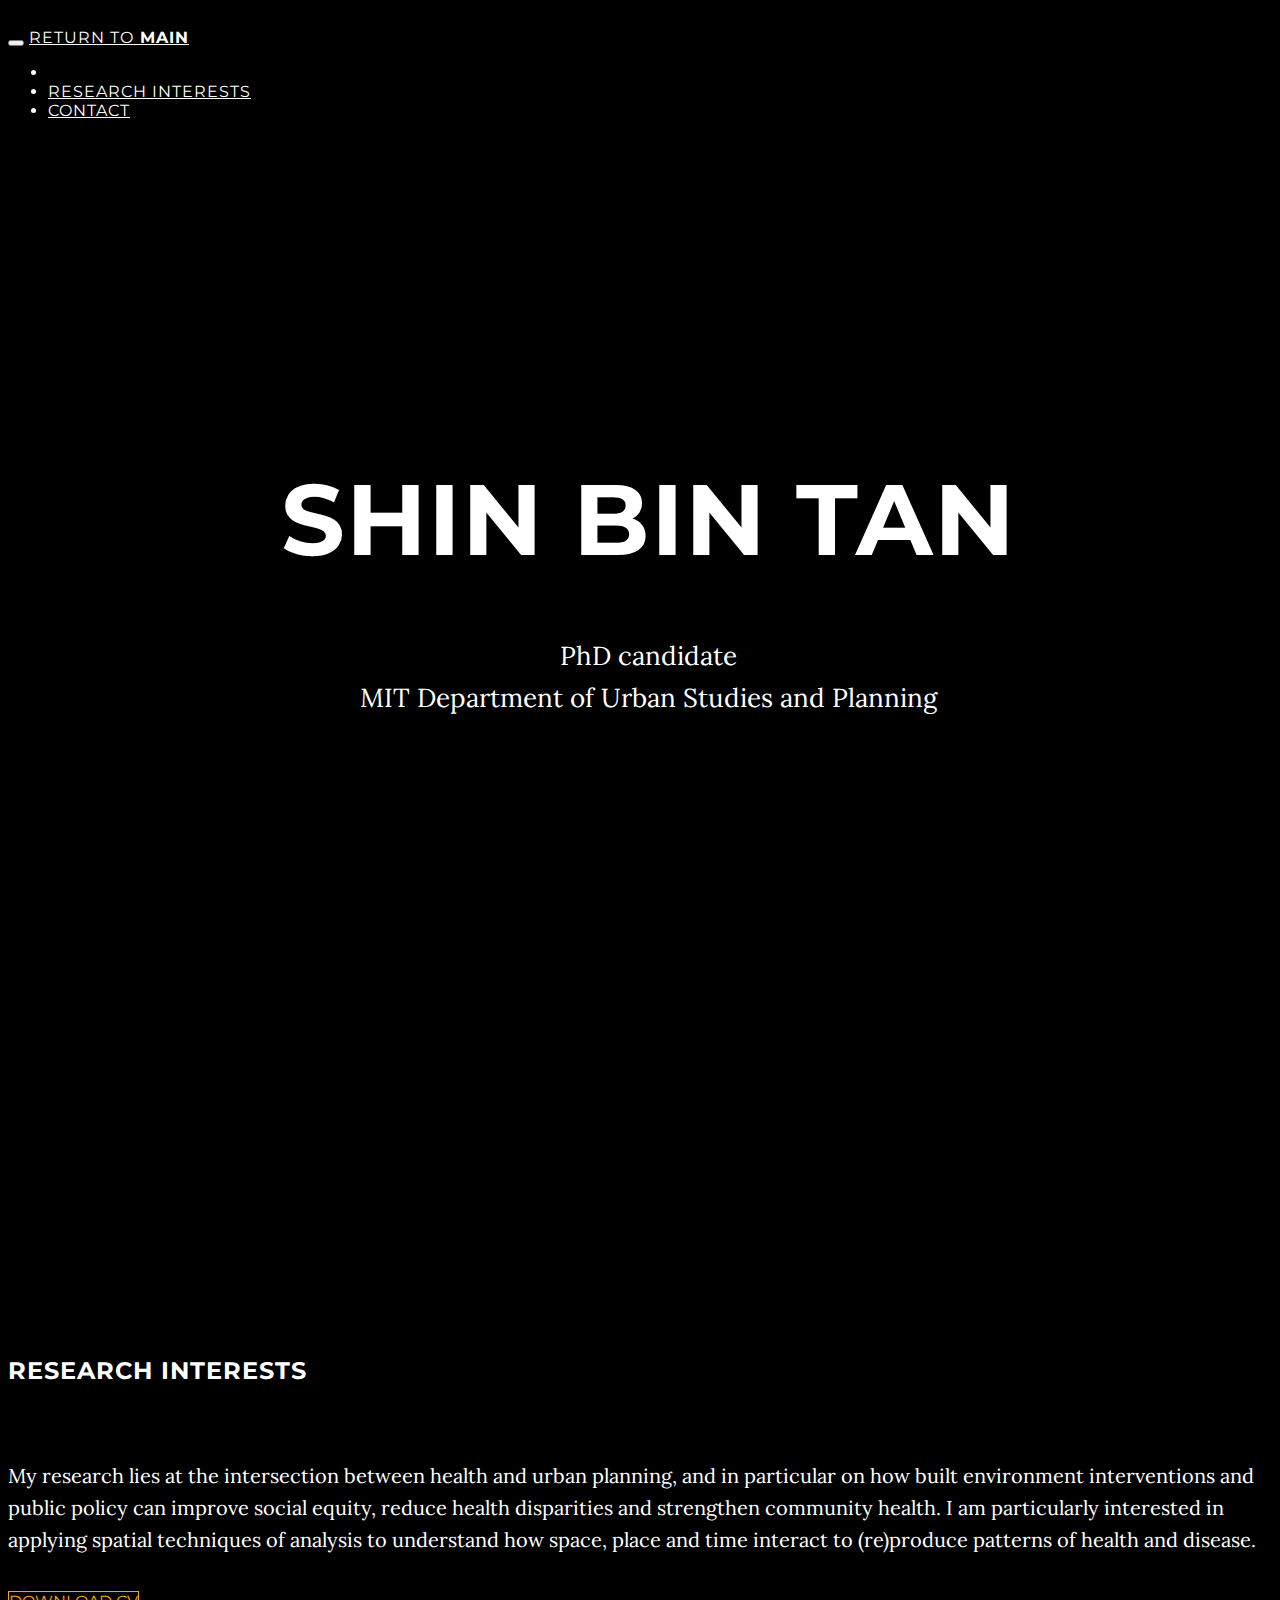
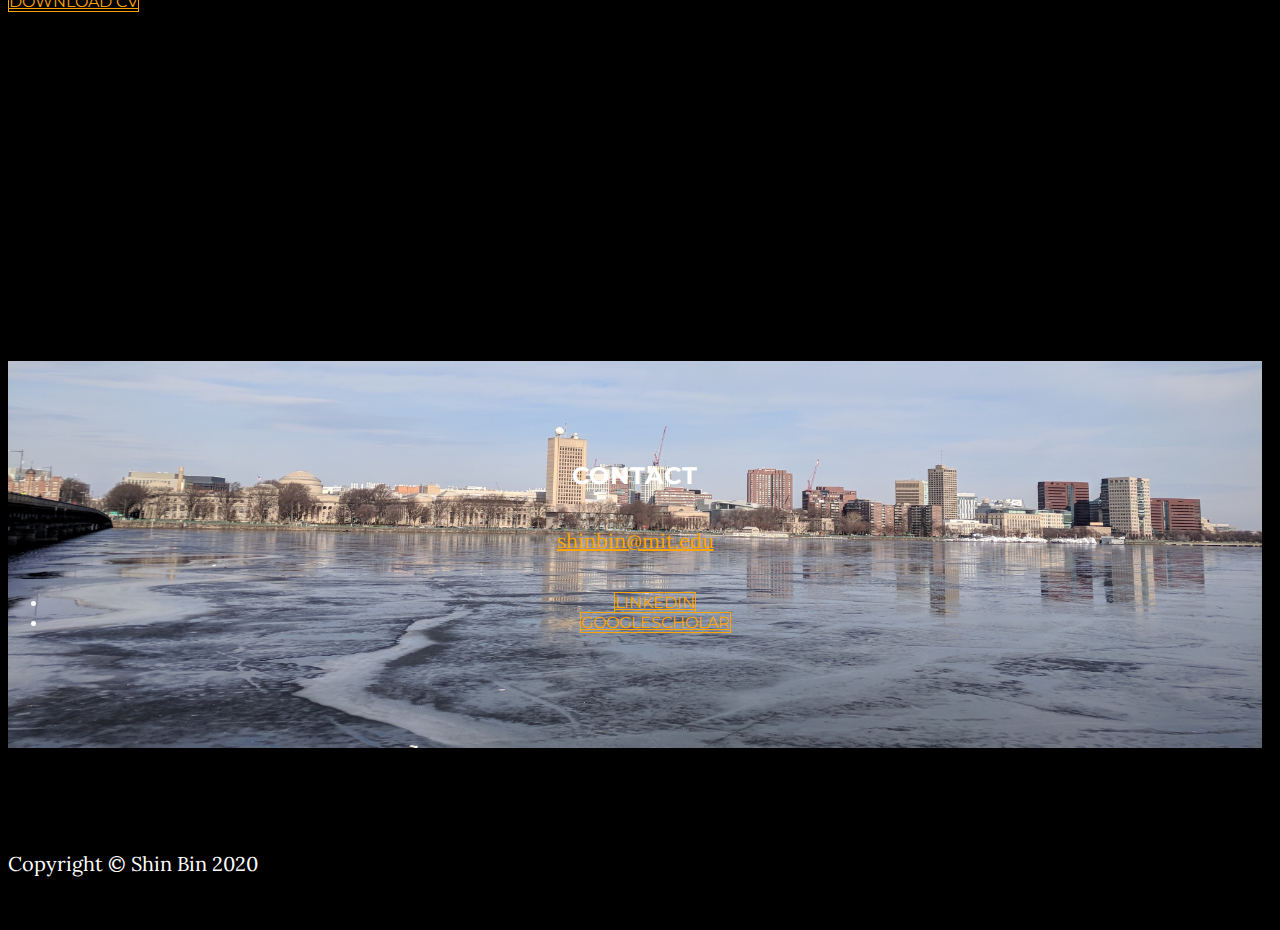
==== index.html @ 17f214aa "updated pictures" ====
<!DOCTYPE html>
<html lang="en" prefix="og: http://ogp.me/ns#">

<head>

    <meta charset="utf-8">
    <meta http-equiv="X-UA-Compatible" content="IE=edge">
    <meta name="viewport" content="width=device-width, initial-scale=1">
    <meta name="description" content="">
    <meta name="author" content="">
    <meta property="og:image" content="http://shinbint.com/img/projects/screenshot.png" />
    <meta property="og:description" content="Shin Bin's personal website." />
    <meta property="og:url"content="http://shinbint.com/" />
    <meta property="og:title" content="Shin Bin's personal website" />

    <title>Shin Bin Tan</title>

    <!-- Bootstrap Core CSS -->
    <link href="css/bootstrap.min.css" rel="stylesheet">

    <!-- Custom CSS -->
    <link href="css/grayscale.css" rel="stylesheet">

    <!-- Custom Fonts -->
    <link href="font-awesome/css/font-awesome.min.css" rel="stylesheet" type="text/css">
    <link href="http://fonts.googleapis.com/css?family=Lora:400,700,400italic,700italic" rel="stylesheet" type="text/css">
    <link href="http://fonts.googleapis.com/css?family=Montserrat:400,700" rel="stylesheet" type="text/css">
    <link rel="stylesheet" href="https://cdn.rawgit.com/jpswalsh/academicons/master/css/academicons.min.css">



</head>


    <!-- HTML5 Shim and Respond.js IE8 support of HTML5 elements and media queries -->
    <!-- WARNING: Respond.js doesn't work if you view the page via file:// -->
    <!--[if lt IE 9]>
        <script src="https://oss.maxcdn.com/libs/html5shiv/3.7.0/html5shiv.js"></script>
        <script src="https://oss.maxcdn.com/libs/respond.js/1.4.2/respond.min.js"></script>
    <![endif]-->

</head>

<body id="page-top" data-spy="scroll" data-target=".navbar-fixed-top">

    <!-- Navigation -->
    <nav class="navbar navbar-custom navbar-fixed-top" role="navigation">
        <div class="container">
            <div class="navbar-header">
                <button type="button" class="navbar-toggle" data-toggle="collapse" data-target=".navbar-main-collapse">
                    <i class="fa fa-bars"></i>
                </button>
                <a class="navbar-brand page-scroll" href="#page-top">
                    <i class="fa fa-play-circle"></i>  <span class="light">Return to</span> Main
                </a>
            </div>

            <!-- Collect the nav links, forms, and other content for toggling -->
            <div class="collapse navbar-collapse navbar-right navbar-main-collapse">
                <ul class="nav navbar-nav">
                    <!-- Hidden li included to remove active class from about link when scrolled up past about section -->
                    <li class="hidden">
                        <a href="#page-top"></a>
                    </li>

                    <li>
                        <a class="page-scroll" href="#about">Research Interests</a>
                    </li>
                    <li>
                        <a class="page-scroll" href="#contact">Contact</a>
                    </li>
                </ul>
            </div>
            <!-- /.navbar-collapse -->
        </div>
        <!-- /.container -->
    </nav>

    <!-- Intro Header -->
    <header class="intro">
        <div class="intro-body">
            <div class="container">
                <div class="row">
                    <div class="col-md-8 col-md-offset-2">
                        <h2 class="brand-heading">Shin Bin Tan</h2>
                         <div class="row text-center">
                        <img src="img/profilepic.jpg" class="img-responsive-center img-circle" alt="" >
                        </div>
                        <p class="intro-text">PhD candidate <br> MIT Department of Urban Studies and Planning </p>
                        </a>
                    </div>
                </div>
            </div>
        </div>
    </header>

    <section id="works"></section>
    <div class="container">

    </div>

   <!-- About Section -->
    <section id="about" class="content-section text-center">
        <div class="about-section">
         <div class="container">
            <div class="col-lg-8 col-lg-offset-2">
                <h2>Research Interests</h2> <br><br>
                <p>My research lies at the intersection between health and urban planning, and in particular on how built environment interventions and public policy can improve social equity, reduce health disparities and strengthen community health. I am particularly interested in applying spatial techniques of analysis to understand how space, place and time interact to (re)produce patterns of health and disease. </p>
                <a href="resume2020.pdf" class="btn btn-default btn-lg">Download CV</a>
            </div>
        </div>
        </div>
    </section>
    <!-- Contact Section -->
    <section id="contact" class="container content-section text-center">
        <div class="contact-section">
        <div class="row">
            <div class="col-lg-8 col-lg-offset-2">
                <h2>Contact </h2>

                <p><a href="shinbin@mit.edu">shinbin@mit.edu</a>
                </p>
                <ul class="list-inline banner-social-buttons">
<!--                     <li>
                        <a href="https://twitter.com/SBootstrap" class="btn btn-default btn-lg"><i class="fa fa-twitter fa-fw"></i> <span class="network-name">Twitter</span></a>
                    </li> -->
                    <!-- <li>
                        <a href="https://github.com/tsb123/tsb123.github.io" class="btn btn-default btn-lg"><i class="fa fa-github fa-fw"></i> <span class="network-name">Github</span></a>
                    </li> </li> -->
                    <li>
                        <a href="https://www.linkedin.com/in/shin-bin-tan-0499061" class="btn btn-default btn-lg"><i class="fa fa-linkedin fa-fw"></i> <span class="network-name">LinkedIn</span></a>
                    </li>
                    <li>
                     <a href="https://scholar.google.com.sg/citations?user=WHCMp7oAAAAJ&hl=en" class="btn btn-default btn-lg"><i class="ai ai-google-scholar-square ai-1x"></i> <span class="network-name">GoogleScholar</span></a>
                </ul>
            </div>
        </div>
        </div>
    </section>

        </div>


                </div>
          </div>
   <!-- Footer -->
    <footer>
        <div class="container text-center">
            <p>Copyright &copy; Shin Bin 2020</p>
        </div>
    </footer>

    <!-- jQuery -->
    <script src="js/jquery.js"></script>

    <!-- Bootstrap Core JavaScript -->
    <script src="js/bootstrap.min.js"></script>

    <!-- Plugin JavaScript -->
    <script src="js/jquery.easing.min.js"></script>

    <!-- Google Maps API Key - Use your own API key to enable the map feature. More information on the Google Maps API can be found at https://developers.google.com/maps/ -->

    <!-- Custom Theme JavaScript -->
    <script src="js/grayscale.js"></script>
    <script>
  (function(i,s,o,g,r,a,m){i['GoogleAnalyticsObject']=r;i[r]=i[r]||function(){
  (i[r].q=i[r].q||[]).push(arguments)},i[r].l=1*new Date();a=s.createElement(o),
  m=s.getElementsByTagName(o)[0];a.async=1;a.src=g;m.parentNode.insertBefore(a,m)
  })(window,document,'script','https://www.google-analytics.com/analytics.js','ga');

  ga('create', 'UA-78256275-1', 'auto');
  ga('send', 'pageview');

</script>

</body>

</html>
---- css/grayscale.css ----
/*!
 * Start Bootstrap - Grayscale Bootstrap Theme (http://startbootstrap.com)
 * Code licensed under the Apache License v2.0.
 * For details, see http://www.apache.org/licenses/LICENSE-2.0.
 */

body {
    width: 100%;
    height: 100%;
    font-family: Lora,"Helvetica Neue",Helvetica,Arial,sans-serif;
    color: #fff;
    background-color: #000;
}

html {
    width: 100%;
    height: 100%;
}

h1,
h2,
h3,
h4,
h5,
h6 {
    margin: 0 0 35px;
    text-transform: uppercase;
    font-family: Montserrat,"Helvetica Neue",Helvetica,Arial,sans-serif;
    font-weight: 700;
    letter-spacing: 1px;
}

p {
    margin: 0 0 25px;
    font-size: 18px;
    line-height: 1.5;
}

@media(min-width:768px) {
    p {
        margin: 0 0 35px;
        font-size: 20px;
        line-height: 1.6;
    }
}

a {
    color: #ffa500 ;
    -webkit-transition: all .2s ease-in-out;
    -moz-transition: all .2s ease-in-out;
    transition: all .2s ease-in-out;
}

a:hover,
a:focus {
    text-decoration: none;
    color: #1d9b6c;
}

.light {
    font-weight: 400;
}

.navbar-custom {
    margin-bottom: 0;
    border-bottom: 1px solid rgba(255,255,255,.3);
    text-transform: uppercase;
    font-family: Montserrat,"Helvetica Neue",Helvetica,Arial,sans-serif;
    background-color: #000;
}

.navbar-custom .navbar-brand {
    font-weight: 700;
}

.navbar-custom .navbar-brand:focus {
    outline: 0;
}

.navbar-custom .navbar-brand .navbar-toggle {
    padding: 4px 6px;
    font-size: 16px;
    color: #fff;
}

.navbar-custom .navbar-brand .navbar-toggle:focus,
.navbar-custom .navbar-brand .navbar-toggle:active {
    outline: 0;
}

.navbar-custom a {
    color: #fff;
}

.navbar-custom .nav li a {
    -webkit-transition: background .3s ease-in-out;
    -moz-transition: background .3s ease-in-out;
    transition: background .3s ease-in-out;
}

.navbar-custom .nav li a:hover {
    outline: 0;
    color: rgba(255,255,255,.8);
    background-color: transparent;
}

.navbar-custom .nav li a:focus,
.navbar-custom .nav li a:active {
    outline: 0;
    background-color: transparent;
}

.navbar-custom .nav li.active {
    outline: 0;
}

.navbar-custom .nav li.active a {
    background-color: rgba(255,255,255,.3);
}

.navbar-custom .nav li.active a:hover {
    color: #fff;
}

@media(min-width:768px) {
    .navbar-custom {
        padding: 20px 0;
        border-bottom: 0;
        letter-spacing: 1px;
        background: 0 0;
        -webkit-transition: background .5s ease-in-out,padding .5s ease-in-out;
        -moz-transition: background .5s ease-in-out,padding .5s ease-in-out;
        transition: background .5s ease-in-out,padding .5s ease-in-out;
    }

    .navbar-custom.top-nav-collapse {
        padding: 0;
        border-bottom: 1px solid rgba(255,255,255,.3);
        background: #000;
    }
}

.intro {
    display: table;
    width: 100%;
    height: auto;
    padding: 100px 0;
    text-align: center;
    color: #fff;
    background: url(../img/backgroundpics/birds_copy.jpg) no-repeat bottom center scroll;
    background-color: #000;
    -webkit-background-size: cover;
    -moz-background-size: cover;
    background-size: cover;
    -o-background-size: cover;
}

.contact-section {
    display: table;
    width: 98%;
    height: auto;
    padding: 100px 0;
    text-align: center;
    color: #fff;
    background: url(../img/backgroundpics/mit.jpg) no-repeat bottom center scroll;
    background-color: #000;
    -webkit-background-size: cover;
    -moz-background-size: cover;
    background-size: cover;
    -o-background-size: cover;
    }


.intro .intro-body {
    display: table-cell;
    vertical-align: middle;
}

.intro .intro-body .brand-heading {
    font-size: 40px;
}

.intro .intro-body .intro-text {
    font-size: 18px;
}

@media(min-width:768px) {
    .intro {
        height: 100%;
        padding: 0;
    }

    .intro .intro-body .brand-heading {
        font-size: 100px;
    }

    .intro .intro-body .intro-text {
        font-size: 26px;
    }
}

.btn-circle {
    width: 70px;
    height: 70px;
    margin-top: 15px;
    padding: 7px 16px;
    border: 2px solid #fff;
    border-radius: 100%!important;
    font-size: 40px;
    color: #fff;
    background: 0 0;
    -webkit-transition: background .3s ease-in-out;
    -moz-transition: background .3s ease-in-out;
    transition: background .3s ease-in-out;
}

.btn-circle:hover,
.btn-circle:focus {
    outline: 0;
    color: #fff;
    background: rgba(255,255,255,.1);
}

.btn-circle i.animated {
    -webkit-transition-property: -webkit-transform;
    -webkit-transition-duration: 1s;
    -moz-transition-property: -moz-transform;
    -moz-transition-duration: 1s;
}

.btn-circle:hover i.animated {
    -webkit-animation-name: pulse;
    -moz-animation-name: pulse;
    -webkit-animation-duration: 1.5s;
    -moz-animation-duration: 1.5s;
    -webkit-animation-iteration-count: infinite;
    -moz-animation-iteration-count: infinite;
    -webkit-animation-timing-function: linear;
    -moz-animation-timing-function: linear;
}

@-webkit-keyframes pulse {
    0% {
        -webkit-transform: scale(1);
        transform: scale(1);
    }

    50% {
        -webkit-transform: scale(1.2);
        transform: scale(1.2);
    }

    100% {
        -webkit-transform: scale(1);
        transform: scale(1);
    }
}

@-moz-keyframes pulse {
    0% {
        -moz-transform: scale(1);
        transform: scale(1);
    }

    50% {
        -moz-transform: scale(1.2);
        transform: scale(1.2);
    }

    100% {
        -moz-transform: scale(1);
        transform: scale(1);
    }
}

.content-section {
    width: 100%;
    padding: 50px 0;

}

.about-section {
/*    display: table;*/
    width: 100%;
    padding: 50px 0;
    color: #fff;
}


#map {
    width: 100%;
    height: 200px;
    margin-top: 100px;
}

@media(min-width:767px) {
    .content-section {
        padding-top: 250px;
    }
/*
    .about-section {
        padding: 100px 0;
    }*/

.btn {
    border-radius: 0;
    text-transform: uppercase;
    font-family: Montserrat,"Helvetica Neue",Helvetica,Arial,sans-serif;
    font-weight: 400;
    -webkit-transition: all .3s ease-in-out;
    -moz-transition: all .3s ease-in-out;
    transition: all .3s ease-in-out;
}

.btn-default {
    border: 1px solid #ffa500 ;
    color: #ffa500 ;
    background-color: transparent;
}

.btn-default:hover,
.btn-default:focus {
    border: 1px solid #ffa500 ;
    outline: 0;
    color: #000;
    background-color: #ffa500 ;
}

.btn-circle{
    color: #ffa500;
}

ul.banner-social-buttons {
    margin-top: 0;
}

@media(max-width:1199px) {
    ul.banner-social-buttons {
        margin-top: 15px;
    }
}

@media(max-width:767px) {
    ul.banner-social-buttons li {
        display: block;
        margin-bottom: 20px;
        padding: 0;
    }

    ul.banner-social-buttons li:last-child {
        margin-bottom: 0;
    }
}

footer {
    padding: 50px 0;
}

footer p {
    margin: 0;
}

::-moz-selection {
    text-shadow: none;
    background: #fcfcfc;
    background: rgba(255,255,255,.2);
}

::selection {
    text-shadow: none;
    background: #fcfcfc;
    background: rgba(255,255,255,.2);
}

img::selection {
    background: 0 0;
}

img::-moz-selection {
    background: 0 0;
}

body {
    webkit-tap-highlight-color: rgba(255,255,255,.2);
}
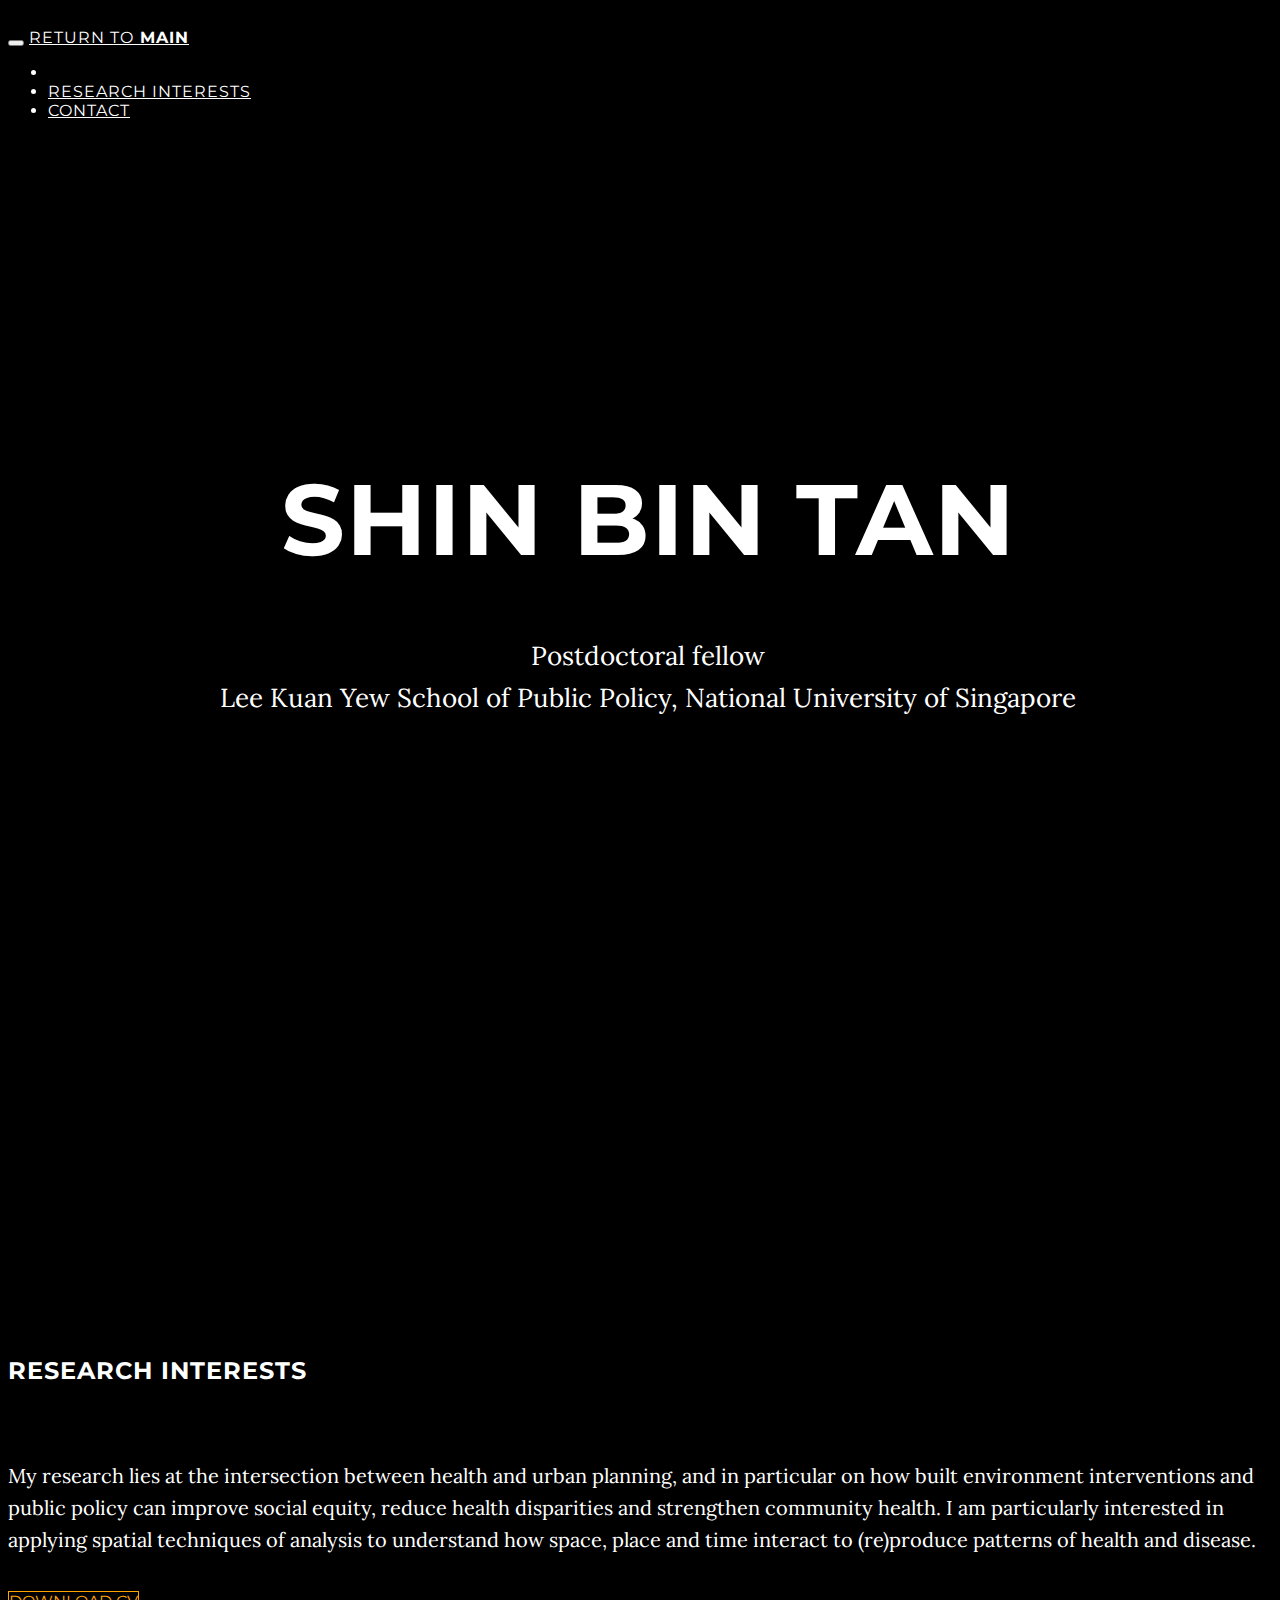
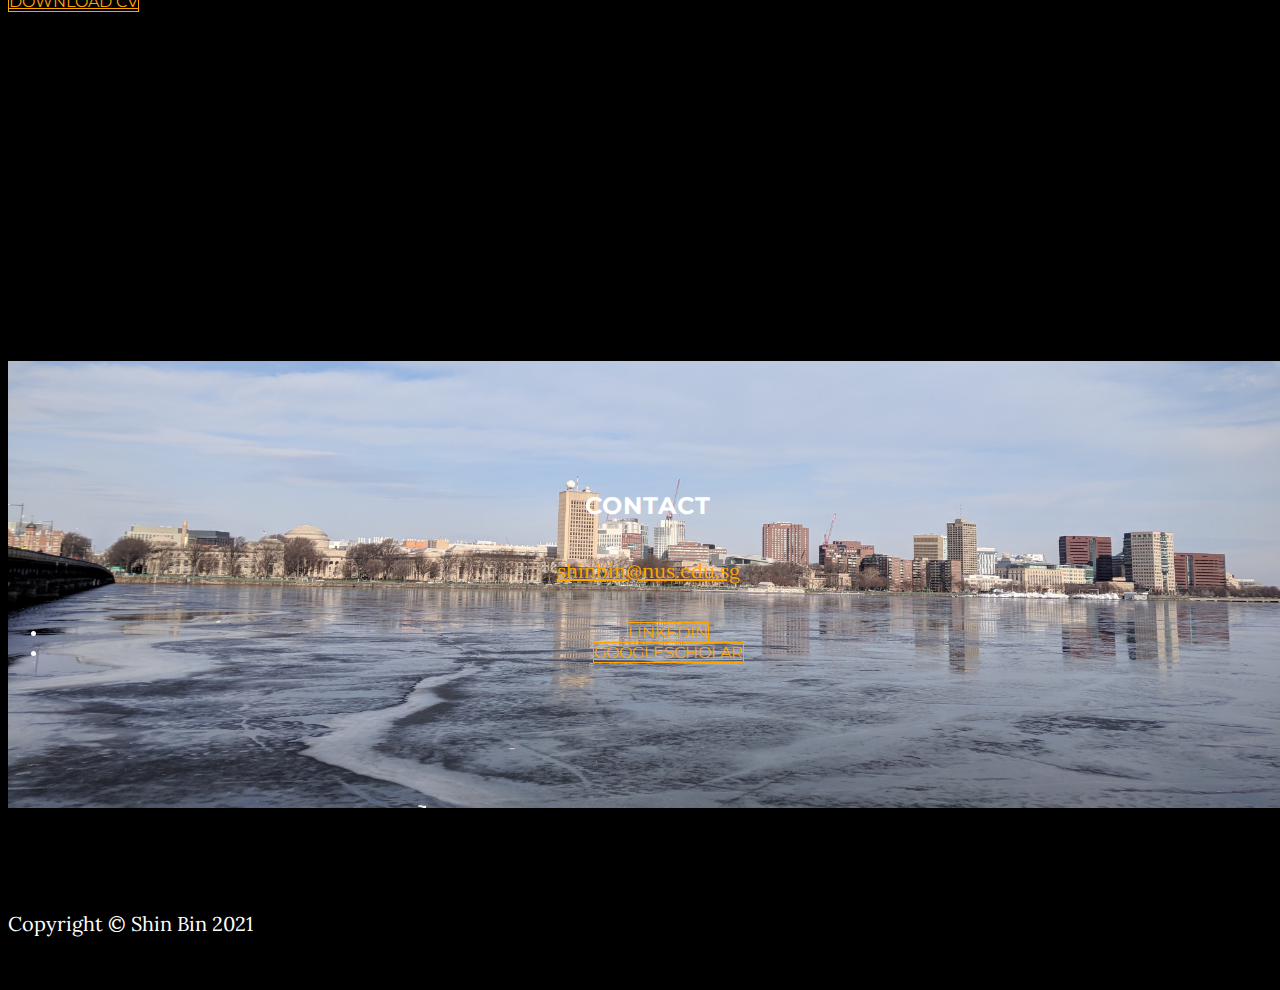
==== commit f5127c41: "update resume" ====
--- a/index.html
+++ b/index.html
@@ -86,7 +86,7 @@
                          <div class="row text-center">
                         <img src="img/profilepic.jpg" class="img-responsive-center img-circle" alt="" >
                         </div>
-                        <p class="intro-text">PhD candidate <br> MIT Department of Urban Studies and Planning </p>
+                        <p class="intro-text">Postdoctoral fellow <br> Lee Kuan Yew School of Public Policy, National University of Singapore</p>
                         </a>
                     </div>
                 </div>
@@ -106,7 +106,7 @@
             <div class="col-lg-8 col-lg-offset-2">
                 <h2>Research Interests</h2> <br><br>
                 <p>My research lies at the intersection between health and urban planning, and in particular on how built environment interventions and public policy can improve social equity, reduce health disparities and strengthen community health. I am particularly interested in applying spatial techniques of analysis to understand how space, place and time interact to (re)produce patterns of health and disease. </p>
-                <a href="resume2020.pdf" class="btn btn-default btn-lg">Download CV</a>
+                <a href="resume2022.pdf" class="btn btn-default btn-lg">Download CV</a>
             </div>
         </div>
         </div>
@@ -118,7 +118,7 @@
             <div class="col-lg-8 col-lg-offset-2">
                 <h2>Contact </h2>
 
-                <p><a href="shinbin@mit.edu">shinbin@mit.edu</a>
+                <p><a href="shinbin@nus.edu.sg">shinbin@nus.edu.sg</a>
                 </p>
                 <ul class="list-inline banner-social-buttons">
 <!--                     <li>
@@ -146,7 +146,7 @@
    <!-- Footer -->
     <footer>
         <div class="container text-center">
-            <p>Copyright &copy; Shin Bin 2020</p>
+            <p>Copyright &copy; Shin Bin 2021</p>
         </div>
     </footer>
 
--- a/css/grayscale.css
+++ b/css/grayscale.css
@@ -157,9 +157,9 @@
 
 .contact-section {
     display: table;
-    width: 98%;
+    width: 100%;
     height: auto;
-    padding: 100px 0;
+    padding: 130px 0;
     text-align: center;
     color: #fff;
     background: url(../img/backgroundpics/mit.jpg) no-repeat bottom center scroll;
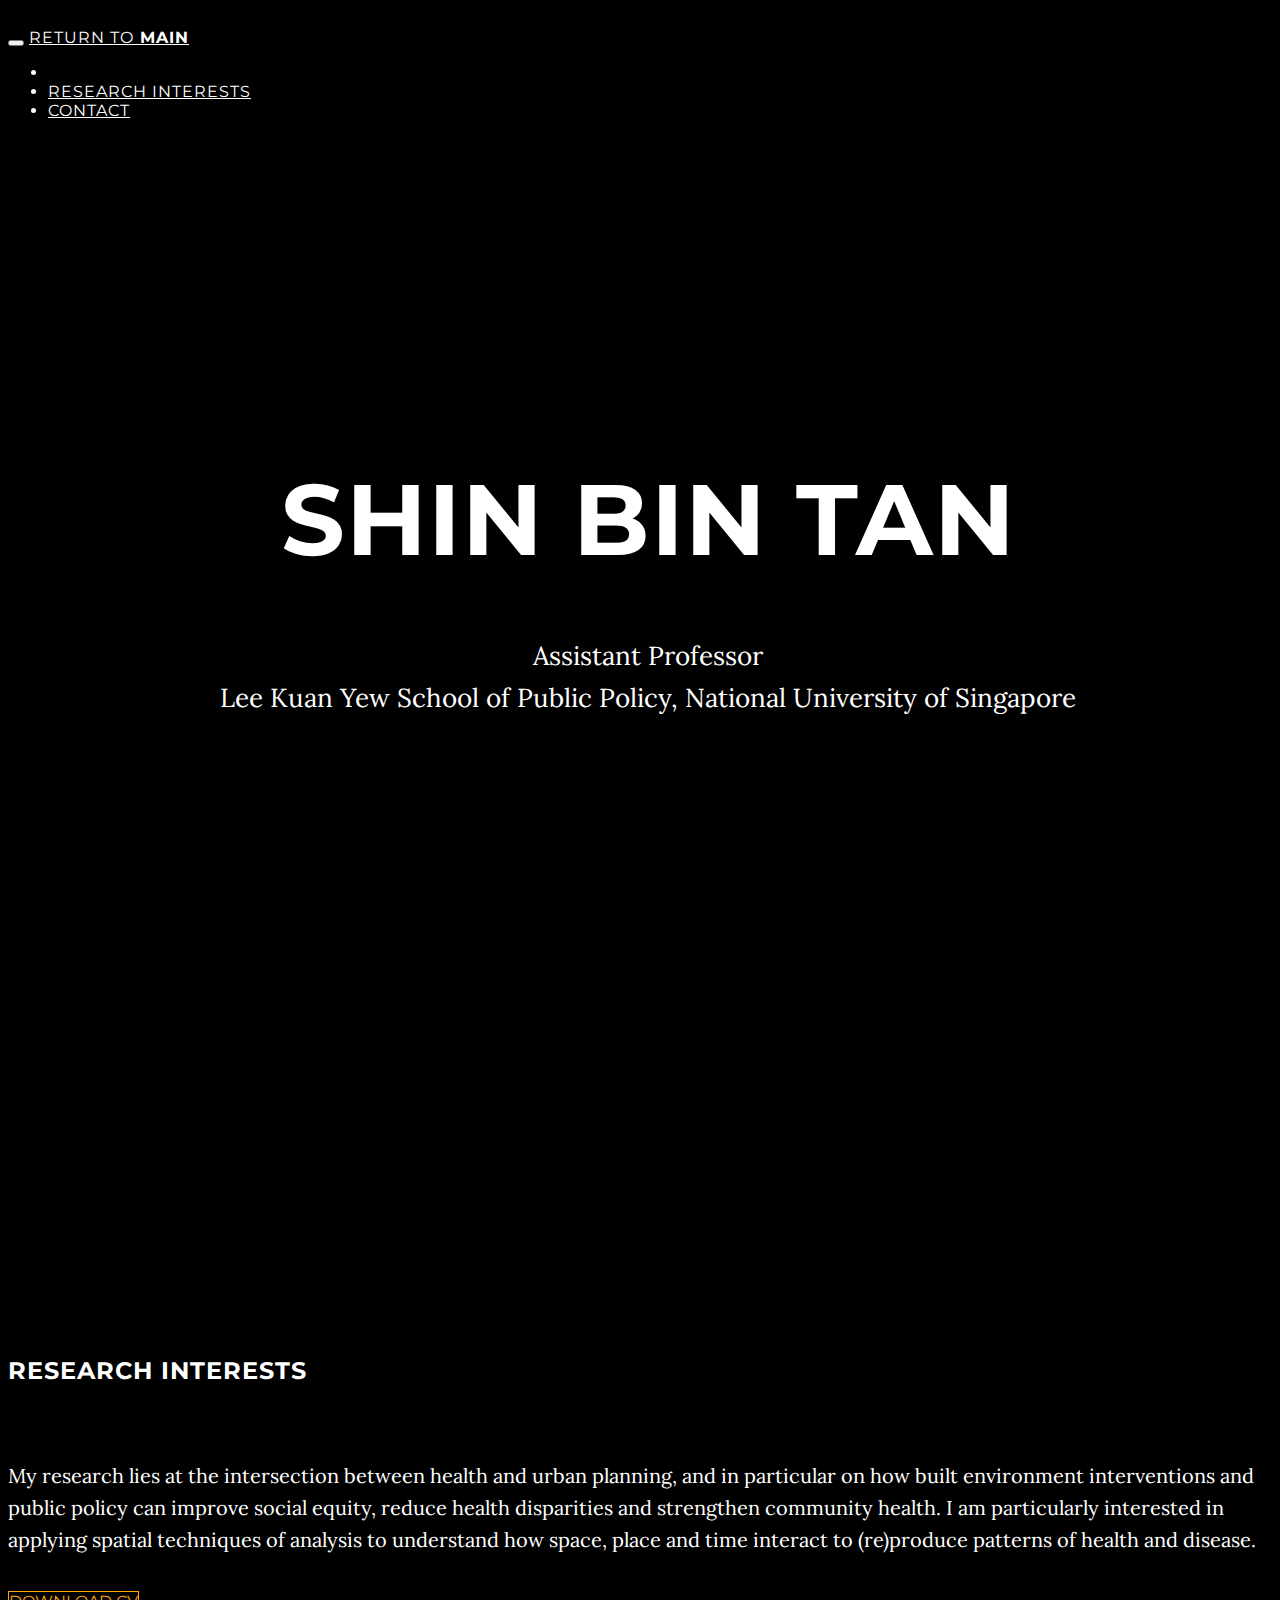
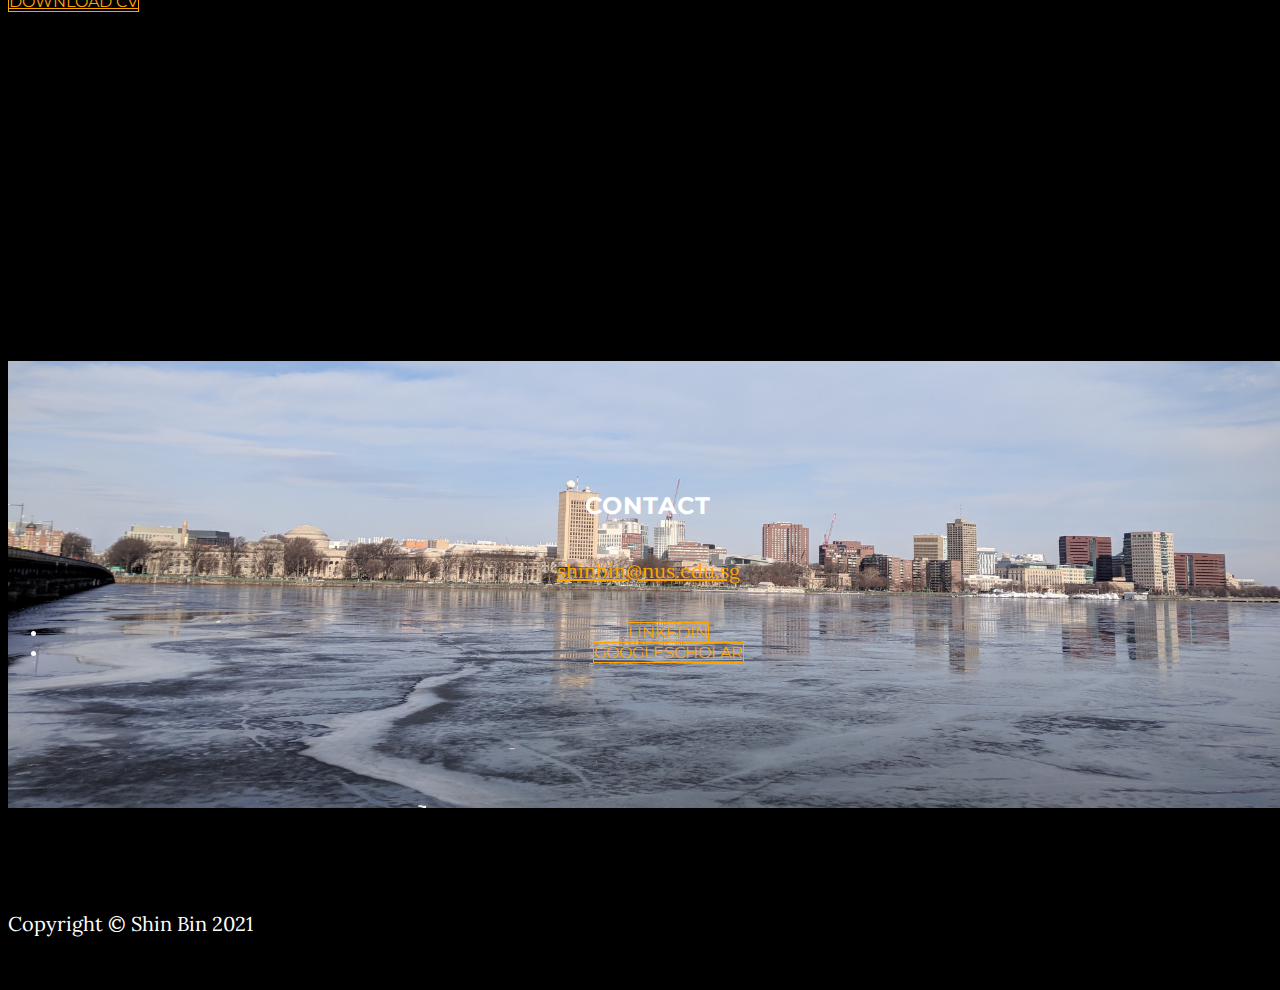
==== commit 37f979c4: "updating" ====
--- a/index.html
+++ b/index.html
@@ -86,7 +86,7 @@
                          <div class="row text-center">
                         <img src="img/profilepic.jpg" class="img-responsive-center img-circle" alt="" >
                         </div>
-                        <p class="intro-text">Postdoctoral fellow <br> Lee Kuan Yew School of Public Policy, National University of Singapore</p>
+                        <p class="intro-text">Assistant Professor <br> Lee Kuan Yew School of Public Policy, National University of Singapore</p>
                         </a>
                     </div>
                 </div>
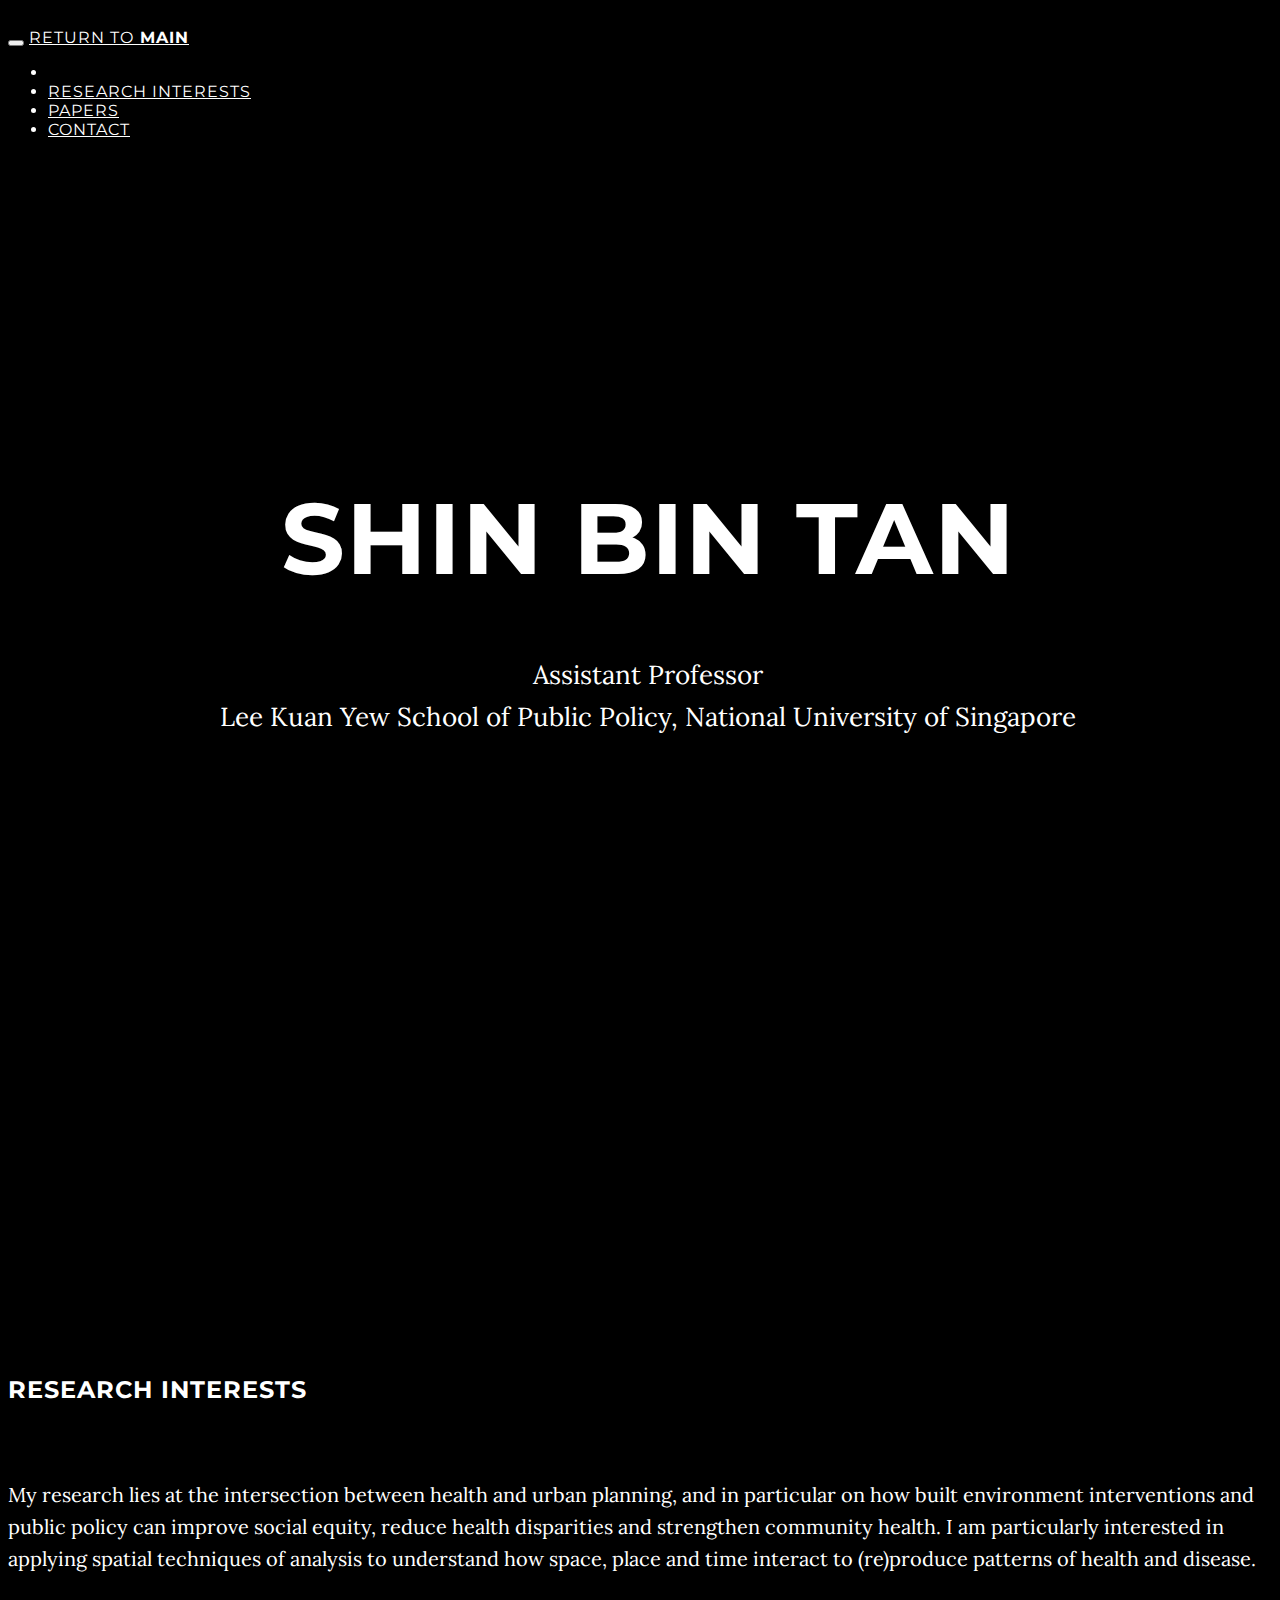
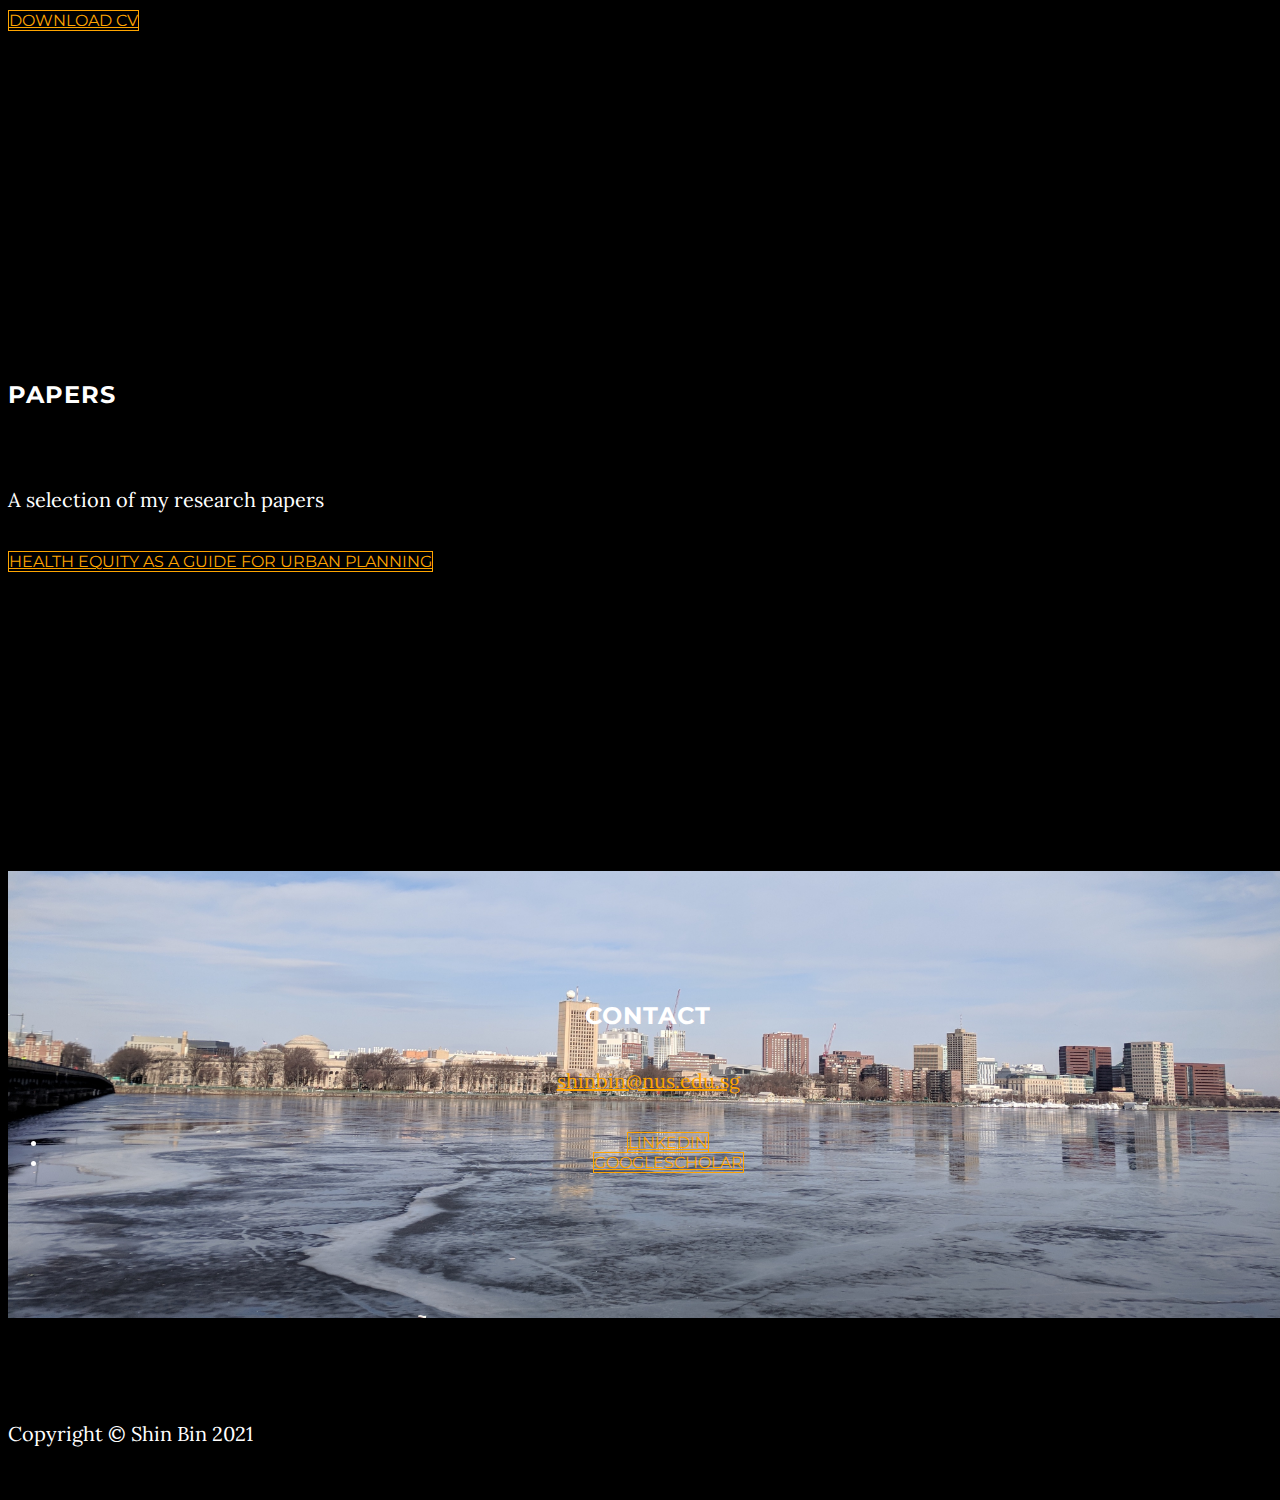
==== commit 861c9e5f: "section on writing" ====
--- a/index.html
+++ b/index.html
@@ -67,6 +67,9 @@
                         <a class="page-scroll" href="#about">Research Interests</a>
                     </li>
                     <li>
+                        <a class="page-scroll" href="#papers">Papers</a>
+                    </li>
+                    <li>
                         <a class="page-scroll" href="#contact">Contact</a>
                     </li>
                 </ul>
@@ -106,11 +109,24 @@
             <div class="col-lg-8 col-lg-offset-2">
                 <h2>Research Interests</h2> <br><br>
                 <p>My research lies at the intersection between health and urban planning, and in particular on how built environment interventions and public policy can improve social equity, reduce health disparities and strengthen community health. I am particularly interested in applying spatial techniques of analysis to understand how space, place and time interact to (re)produce patterns of health and disease. </p>
-                <a href="resume2022.pdf" class="btn btn-default btn-lg">Download CV</a>
+                <a href="resume2024.pdf" class="btn btn-default btn-lg">Download CV</a>
             </div>
         </div>
         </div>
     </section>
+    <!-- Papers Section -->
+     <section id="papers" class="content-section text-center">
+         <div class="papers-section">
+          <div class="container">
+             <div class="col-lg-8 col-lg-offset-2">
+                 <h2>Papers</h2> <br><br>
+                 <p>A selection of my research papers </p>
+                 <a href="HealthEquity.pdf" class="btn btn-default btn-lg">Health Equity as a Guide for Urban Planning</a>
+             </div>
+         </div>
+         </div>
+     </section>
+
     <!-- Contact Section -->
     <section id="contact" class="container content-section text-center">
         <div class="contact-section">
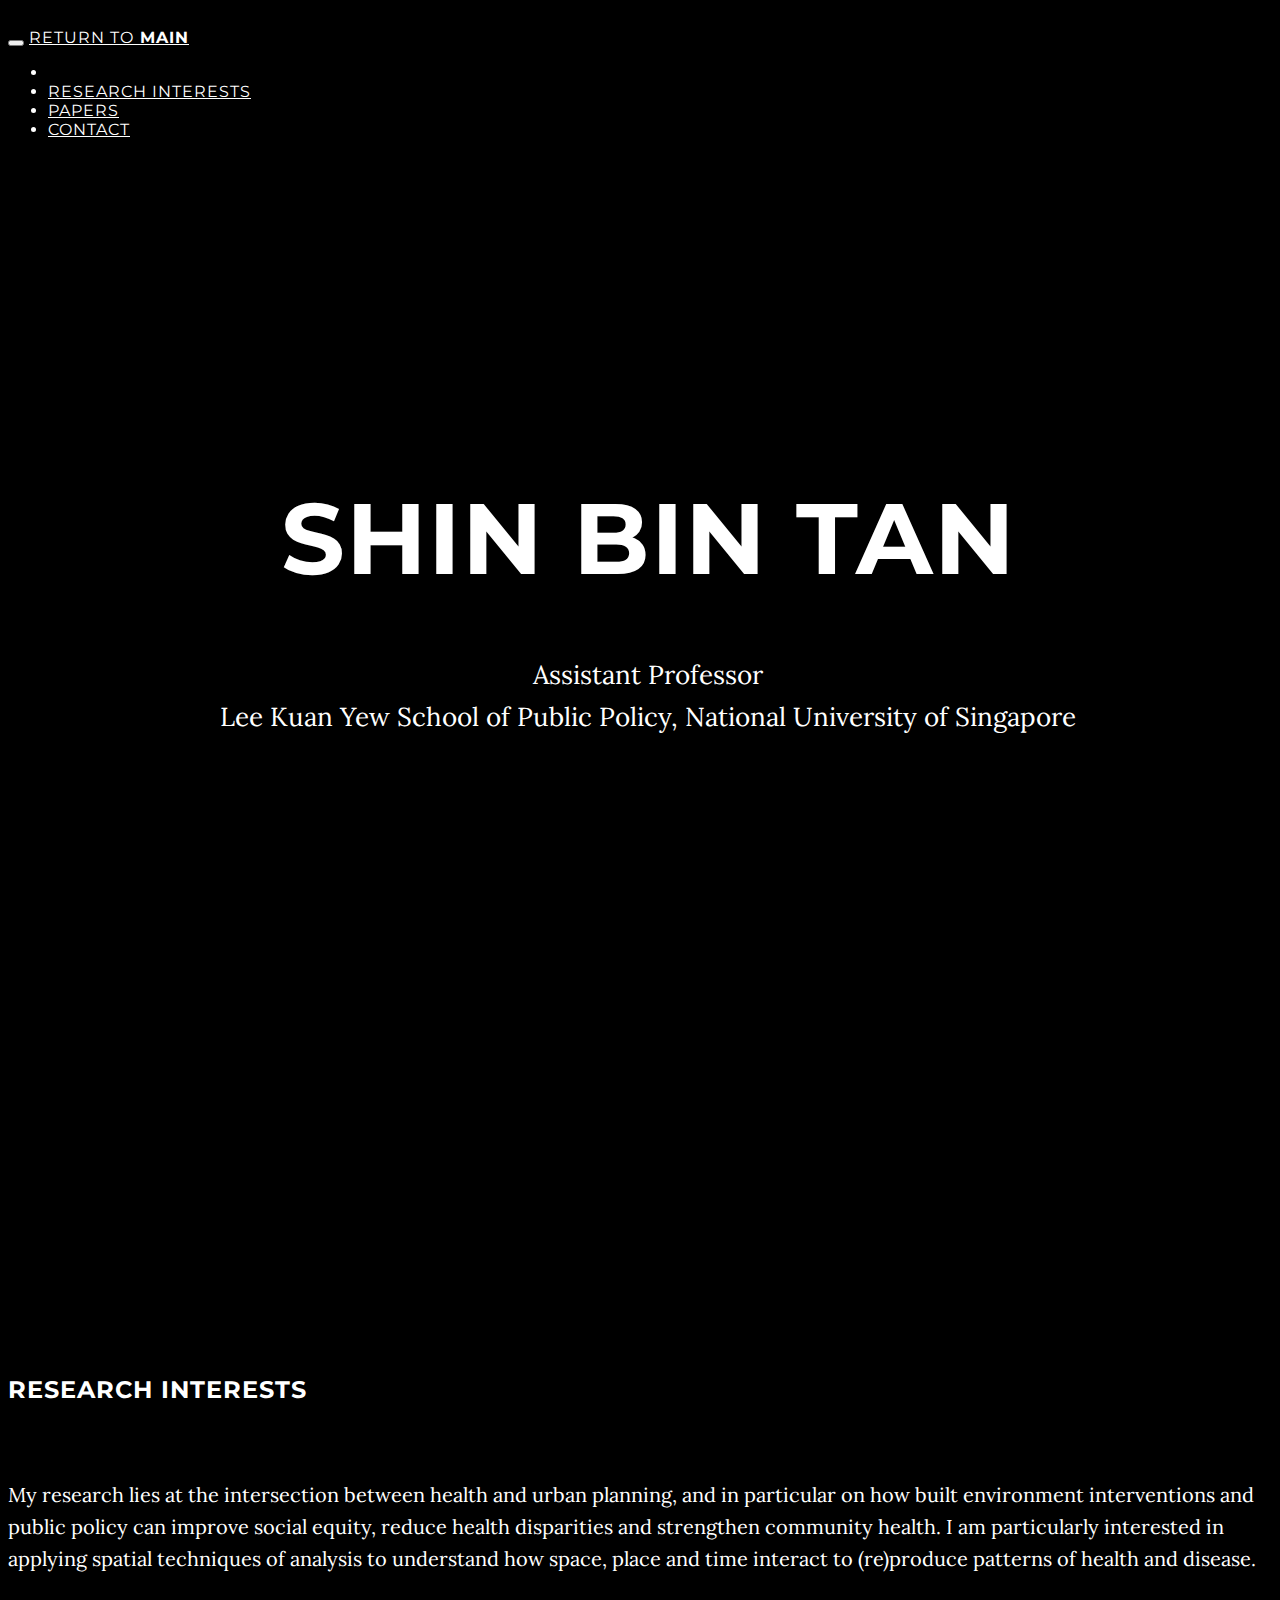
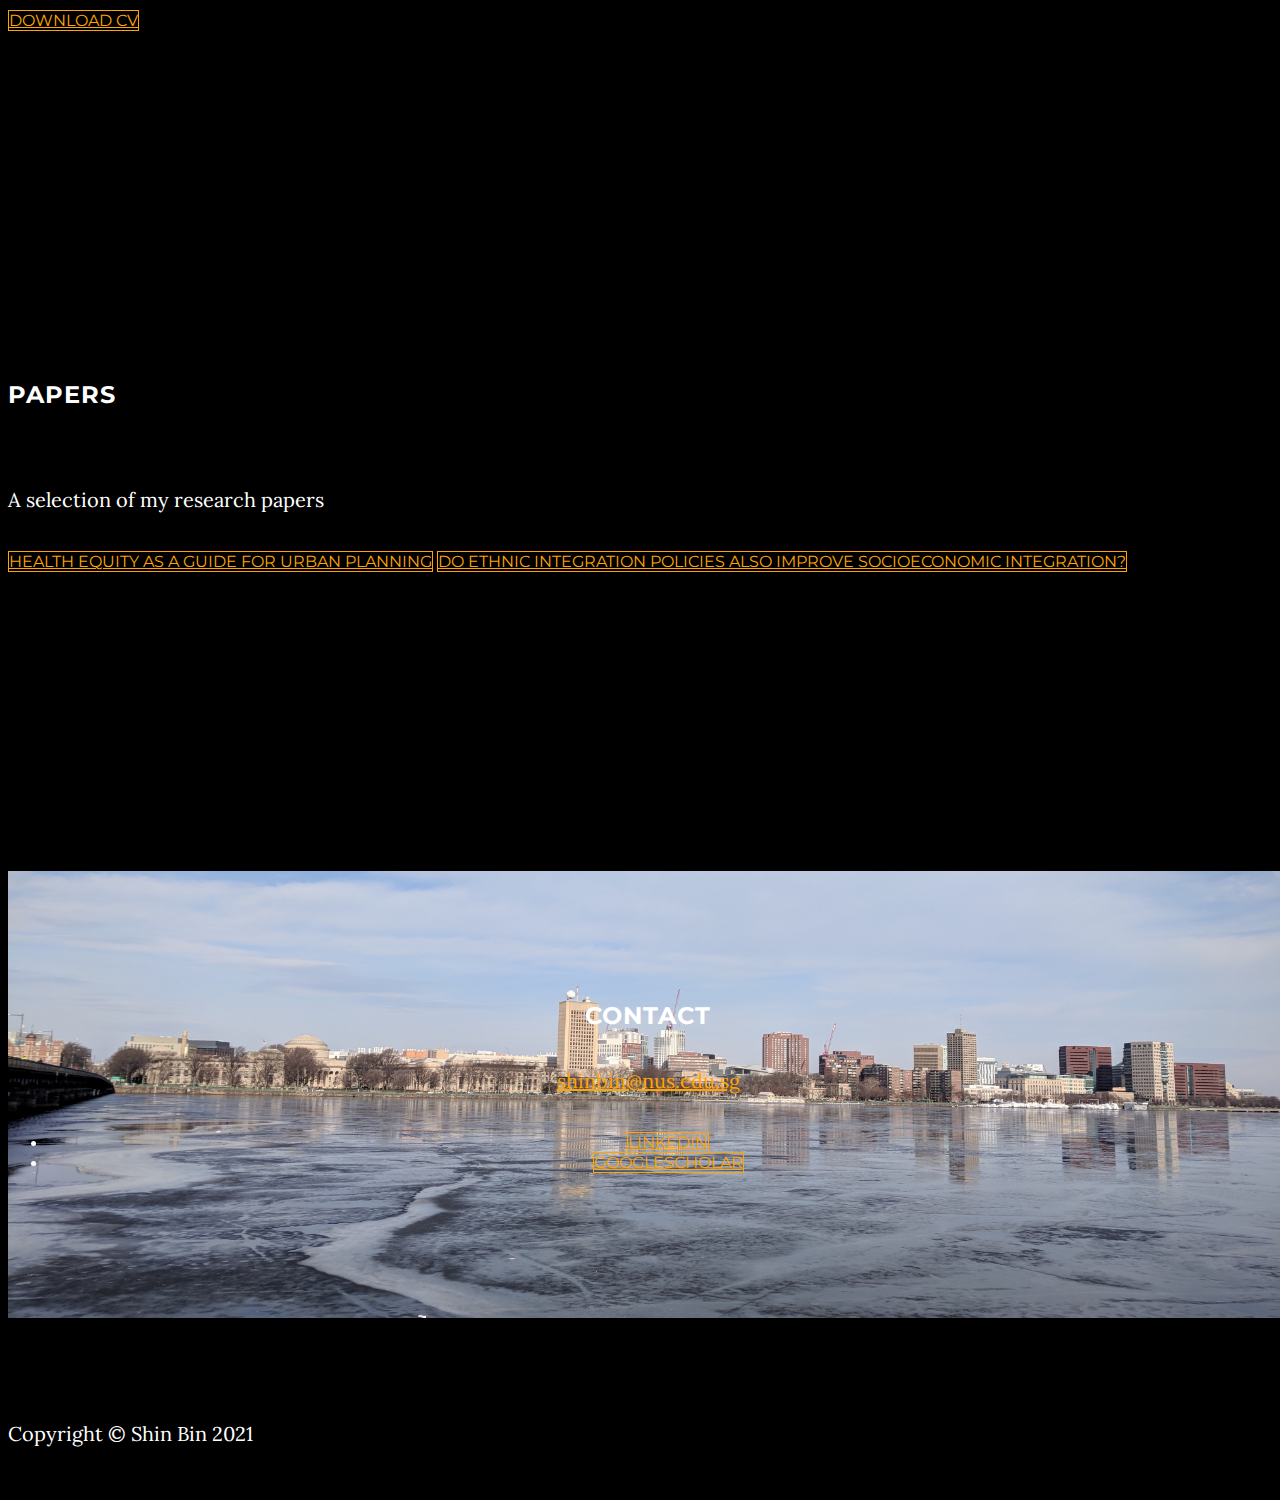
==== commit 1f9ec93e: "update papers" ====
--- a/index.html
+++ b/index.html
@@ -122,6 +122,7 @@
                  <h2>Papers</h2> <br><br>
                  <p>A selection of my research papers </p>
                  <a href="HealthEquity.pdf" class="btn btn-default btn-lg">Health Equity as a Guide for Urban Planning</a>
+                 <a href="SG_segregation.pdf" class="btn btn-default btn-lg">Do Ethnic Integration Policies also Improve Socioeconomic Integration?</a>
              </div>
          </div>
          </div>
